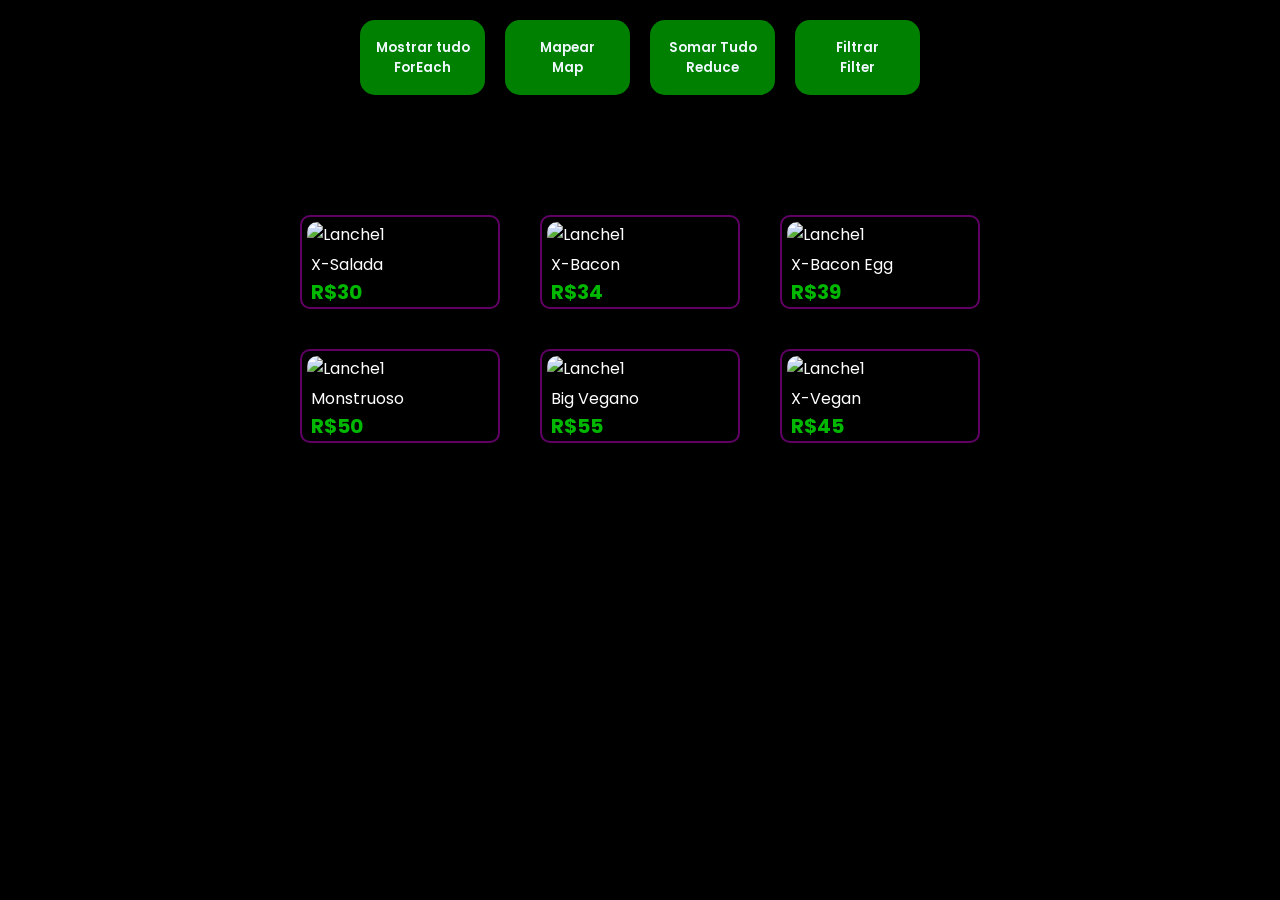
==== Aleatóio/aleatorio.html @ 7b35cde0 "list1" ====
<!DOCTYPE html>
<html lang="pt-br">
<head>
    <link rel="stylesheet" href="aleatorio.css">
    <meta charset="UTF-8">
    <meta name="viewport" content="width=device-width, initial-scale=1.0">
    <link rel="preconnect" href="https://fonts.googleapis.com">
    <link rel="preconnect" href="https://fonts.gstatic.com" crossorigin>
    <link href="https://fonts.googleapis.com/css2?family=Poppins:ital,wght@0,100;0,200;0,300;0,400;0,500;0,600;0,700;0,800;0,900;1,100;1,200;1,300;1,400;1,500;1,600;1,700;1,800;1,900&family=Roboto:ital,wght@0,100..900;1,100..900&display=swap" rel="stylesheet">
    <title>Sanduíche Proj</title>
</head>
<body>

<div class="buttons">
    <button class="ForEach">Mostrar tudo ForEach</button>
    <button class="Map">Mapear<br> Map</button>
    <button class="Reduce">Somar Tudo<br> Reduce</button>
    <button class="Filter">Filtrar<br> Filter</button>
</div>
    <ul class="list">
        <li class="ocultList" hidden>
            <img src="../../DEVCLUB/img/Sanduba Proj/xsalada.jpeg" alt="Lanche1">
            <p id="Lanche">X-Salada</p>
            <p id="Valor"> R$ 30,00</p>
        </li>
    </ul>
</body>
<script src="../Aleatóio/Lista.js"> </script>
<script src="../Aleatóio/aleatorio.js"> </script>


</html>
---- Aleatóio/aleatorio.css ----
* {
    margin: 0;
    padding: 0;
    box-sizing: border-box;
    font-family: "Poppins", sans-serif;
}

body {
    background-color: black;
}


.buttons {
    display: flex;
    justify-content: center;
    align-items: center;
    gap: 20px;
    margin: 20px 0px;
}

button {
    background-color: green;
    color: aliceblue;
    height: 75px;
    width: 125px;
    font-weight: 600;
    cursor: pointer;
    border-radius: 15px;
    border-color: black;
    border: none;
}


ul {
    display: grid;
    grid-template-columns: 200px 200px 200px;
    list-style: none;
    gap: 40px;
    justify-content: center;
    margin-top: 120px;
    
    }

.ocultList {
    border: 2px solid;
    border-radius: 10px;
    background-color: rgb(0, 0, 0);
    color: rgb(255, 255, 255);
    border-color: rgb(97, 0, 100);
    display: block;
}

img {
    width: 100%;
    padding: 5px;
    border-radius: 15px;
    display: block;
    
}

p {
    padding-left: 9px;
    text-align: left;
    font-weight: 400;
}

#Valor {
    font-size: 20px;
    color: rgb(0, 184, 0);
    font-weight: 700;
}
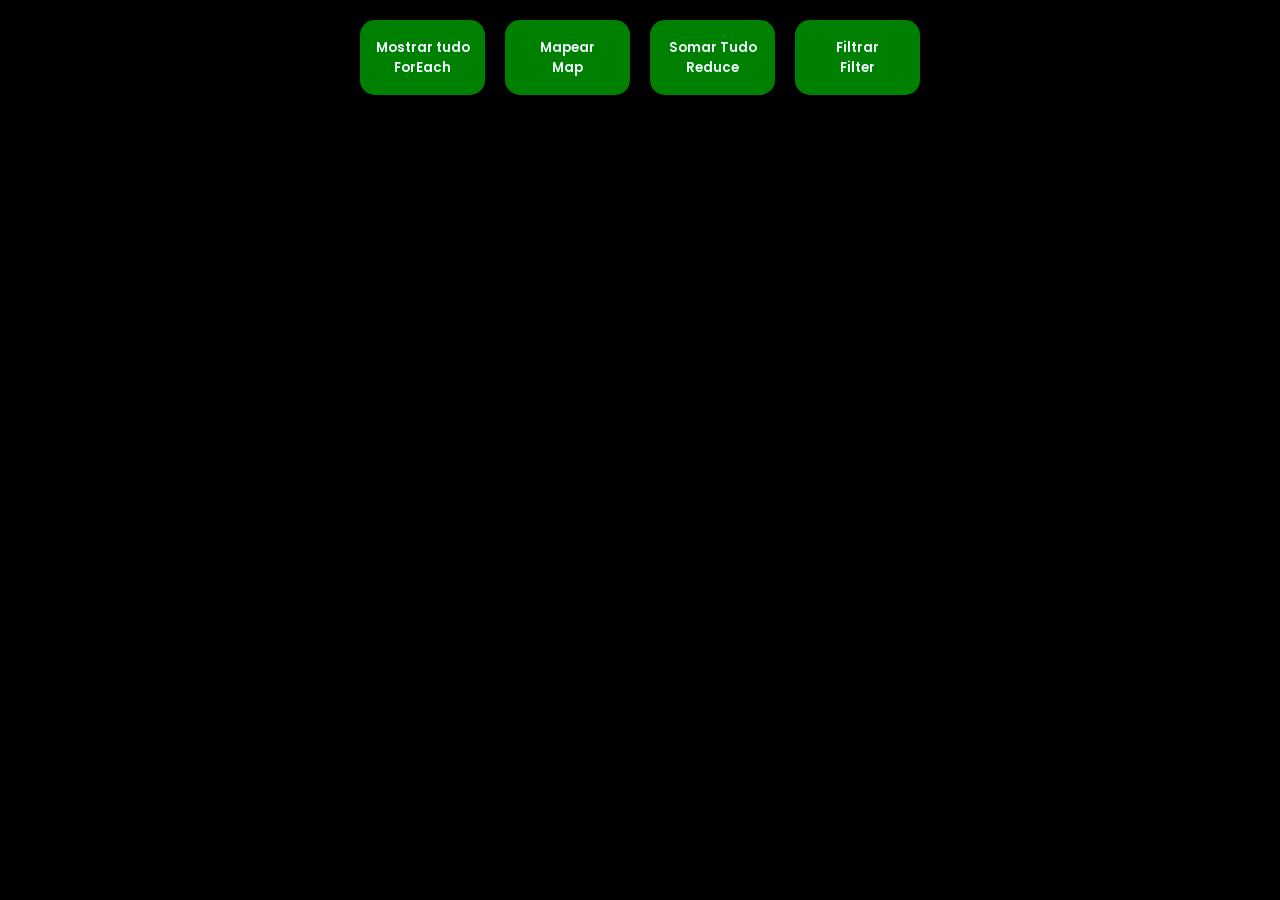
==== commit f686dc01: "Pronto" ====
--- a/Aleatóio/aleatorio.html
+++ b/Aleatóio/aleatorio.html
@@ -19,14 +19,14 @@
 </div>
     <ul class="list">
         <li class="ocultList" hidden>
-            <img src="../../DEVCLUB/img/Sanduba Proj/xsalada.jpeg" alt="Lanche1">
+            <img src="./img/xsalada.jpeg" alt="Lanche1">
             <p id="Lanche">X-Salada</p>
             <p id="Valor"> R$ 30,00</p>
         </li>
     </ul>
 </body>
-<script src="../Aleatóio/Lista.js"> </script>
-<script src="../Aleatóio/aleatorio.js"> </script>
+<script src="./Lista.js"> </script>
+<script src="./aleatorio.js"> </script>
 
 
 </html>
--- a/Aleatóio/aleatorio.css
+++ b/Aleatóio/aleatorio.css
@@ -47,7 +47,6 @@
     background-color: rgb(0, 0, 0);
     color: rgb(255, 255, 255);
     border-color: rgb(97, 0, 100);
-    display: block;
 }
 
 img {
